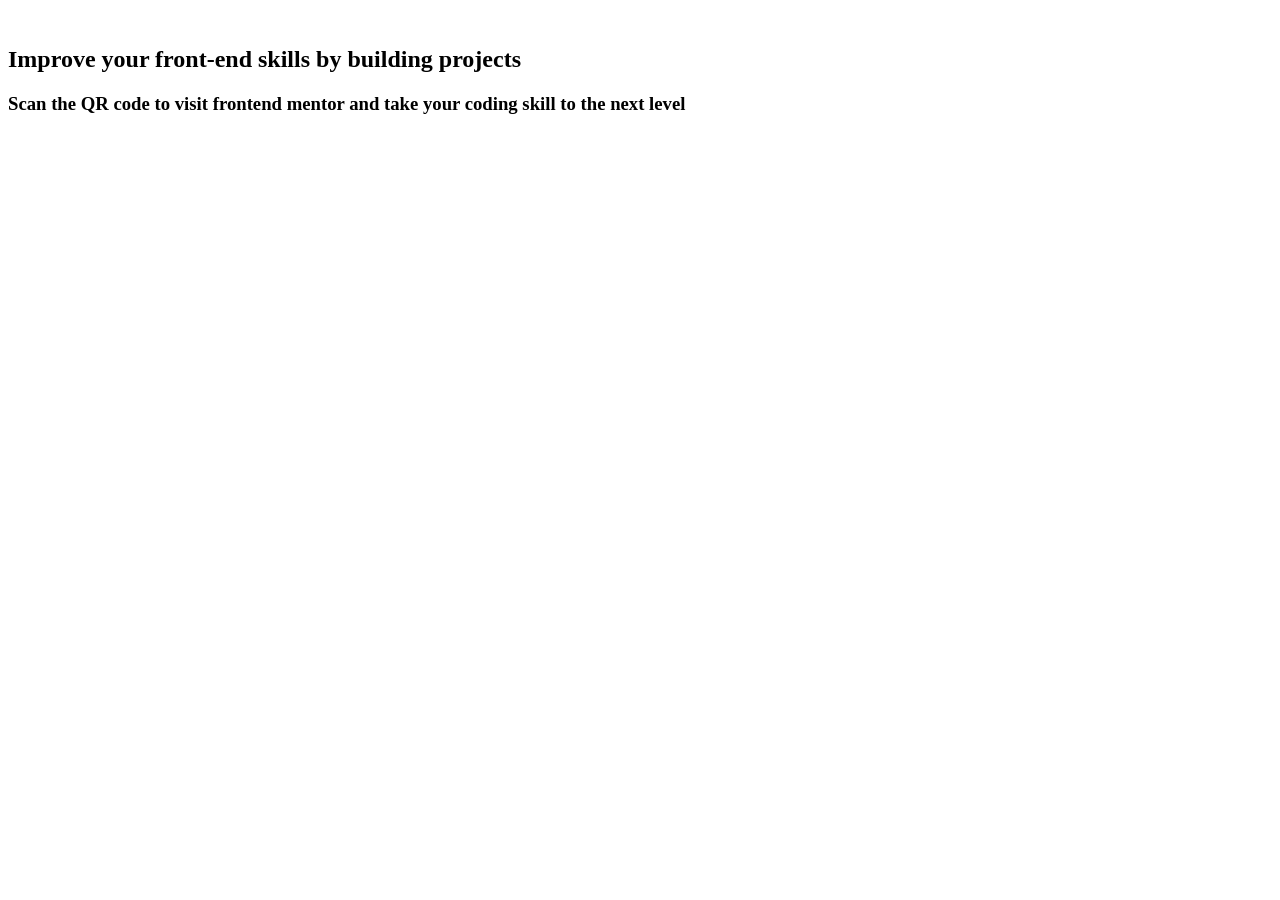
==== index.html @ 36d3d6a2 "move the files to the root folder" ====
<!DOCTYPE html>
<html lang="en">
<head>
    <meta charset="UTF-8">
    <meta name="viewport" content="width=device-width, initial-scale=1.0">
    <title>Mobile Design</title>
    <link rel="stylesheet" href="style.CSS">
    <link rel="stylesheet" href="https://fonts.google.com/specimen/Outfit">
</head>
<body>
    <section class="body">
        <div class="main">
            <div>
               <img src="images/image-qr-code (3).png" alt="">
            </div>
            <div>
                <h2>Improve your front-end skills by building projects</h2>
            </div>
            <div>
                <h3>Scan the QR code to visit frontend mentor and take your coding skill to the next level</h3>
            </div>
        </div>
    </section>
</body>
</html>

</body>
</html>
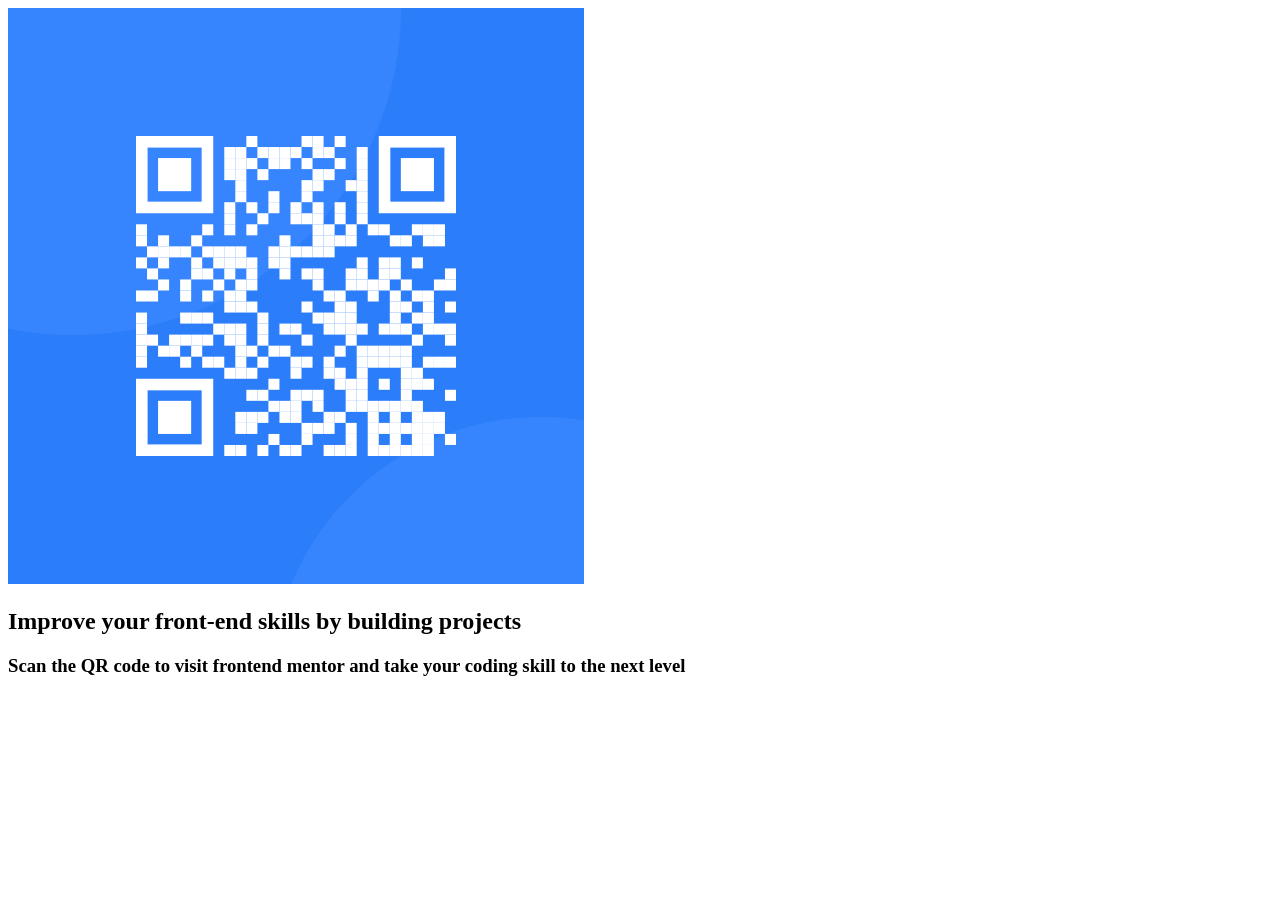
==== commit 2b9a144a: "delet the fixed size because i used media query so it's not neccessary" ====
--- a/index.html
+++ b/index.html
@@ -11,7 +11,7 @@
     <section class="body">
         <div class="main">
             <div>
-               <img src="images/image-qr-code (3).png" alt="">
+               <img src="image-qr-code (3).png" alt="">
             </div>
             <div>
                 <h2>Improve your front-end skills by building projects</h2>
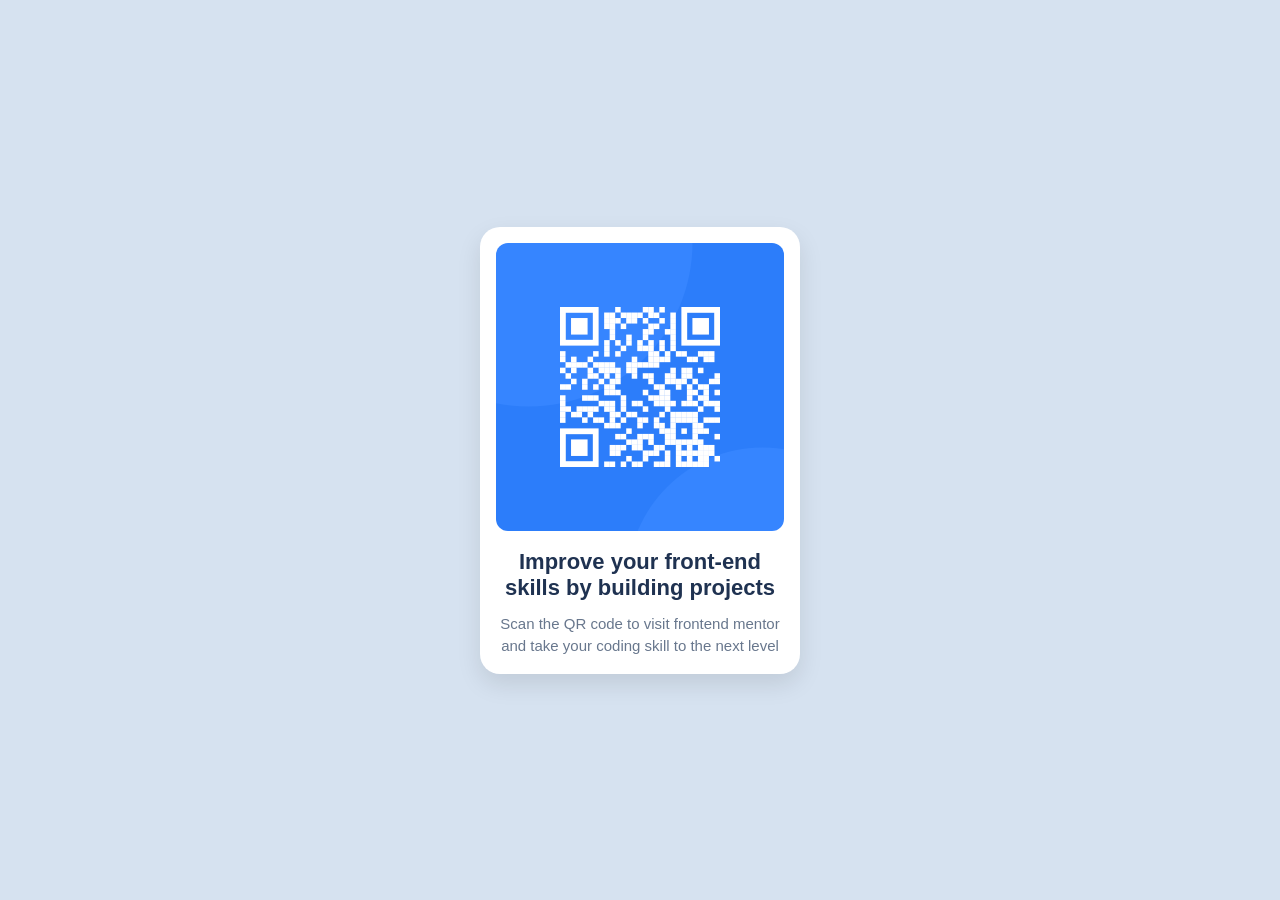
==== commit e91d44d1: "use the google font on the right way" ====
--- a/index.html
+++ b/index.html
@@ -3,8 +3,8 @@
 <head>
     <meta charset="UTF-8">
     <meta name="viewport" content="width=device-width, initial-scale=1.0">
-    <title>Mobile Design</title>
-    <link rel="stylesheet" href="style.CSS">
+    <title>QR design</title>
+    <link rel="stylesheet" href="style.css">
     <link rel="stylesheet" href="https://fonts.google.com/specimen/Outfit">
 </head>
 <body>
--- a/style.css
+++ b/style.css
@@ -0,0 +1,56 @@
+*{
+
+    box-sizing: border-box;
+}
+
+body {
+    margin: 0;
+    min-height: 100vh;
+    display: flex;
+    justify-content: center;
+    align-items: center;
+    background-color: hsl(212, 45%, 89%);
+    width: 100%;
+    font-family:outfit, sans-serif;
+}
+
+.main {
+    
+    width: min(320px, calc(100vw - 48px));
+    padding: 16px;
+    box-sizing: border-box;
+    background: white;
+    border-radius: 20px;
+    box-shadow: 0 10px 25px rgba(0, 0, 0, 0.1);
+    align-items: center;
+}
+
+img {
+    width: 100%;
+    height: auto;
+    display: block;
+    border-radius: 12px;
+}
+
+h2 {
+    color: hsl(218, 44%, 22%);
+    font-weight: 700;
+    margin: 18px 0 12px;
+    font-size: 22px;
+    text-align: center;
+
+}
+h3 {
+    color: hsl(216, 15%, 48%);
+    font-weight: 400;
+    font-size: 15px;
+    text-align: center;
+    margin: 0;
+    line-height: 1.5;
+}
+
+@media screen and (max-width: 375px) {
+    .main {
+        width: 90%;
+    }
+}
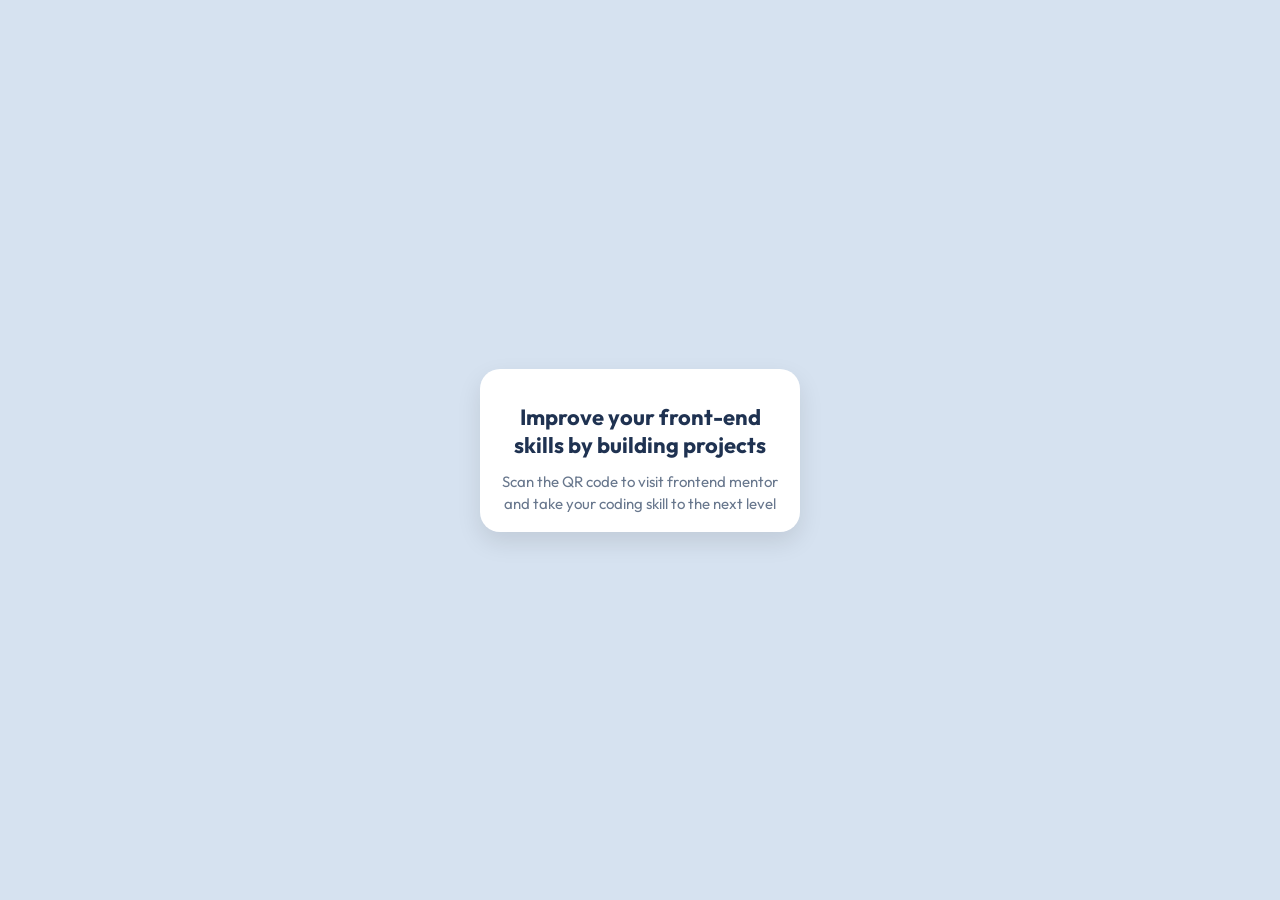
==== commit 0680e023: "use the google font on the right way and make sure the image is in the right folder and the name is " ====
--- a/index.html
+++ b/index.html
@@ -5,15 +5,17 @@
     <meta name="viewport" content="width=device-width, initial-scale=1.0">
     <title>QR design</title>
     <link rel="stylesheet" href="style.css">
-    <link rel="stylesheet" href="https://fonts.google.com/specimen/Outfit">
+    <link rel="preconnect" href="https://fonts.googleapis.com">
+    <link rel="preconnect" href="https://fonts.gstatic.com" crossorigin>
+    <link href="https://fonts.googleapis.com/css2?family=Outfit:wght@100..900&display=swap" rel="stylesheet">
 </head>
 <body>
     <section class="body">
         <div class="main">
             <div>
-               <img src="image-qr-code (3).png" alt="">
+               <img src="image-qr-code(3).png" alt="">
             </div>
-            <div>
+            <div> 
                 <h2>Improve your front-end skills by building projects</h2>
             </div>
             <div>
--- a/style.css
+++ b/style.css
@@ -11,8 +11,11 @@
     align-items: center;
     background-color: hsl(212, 45%, 89%);
     width: 100%;
-    font-family:outfit, sans-serif;
+  font-family: "Outfit", sans-serif;
+  font-optical-sizing: auto;
+ 
 }
+
 
 .main {
     
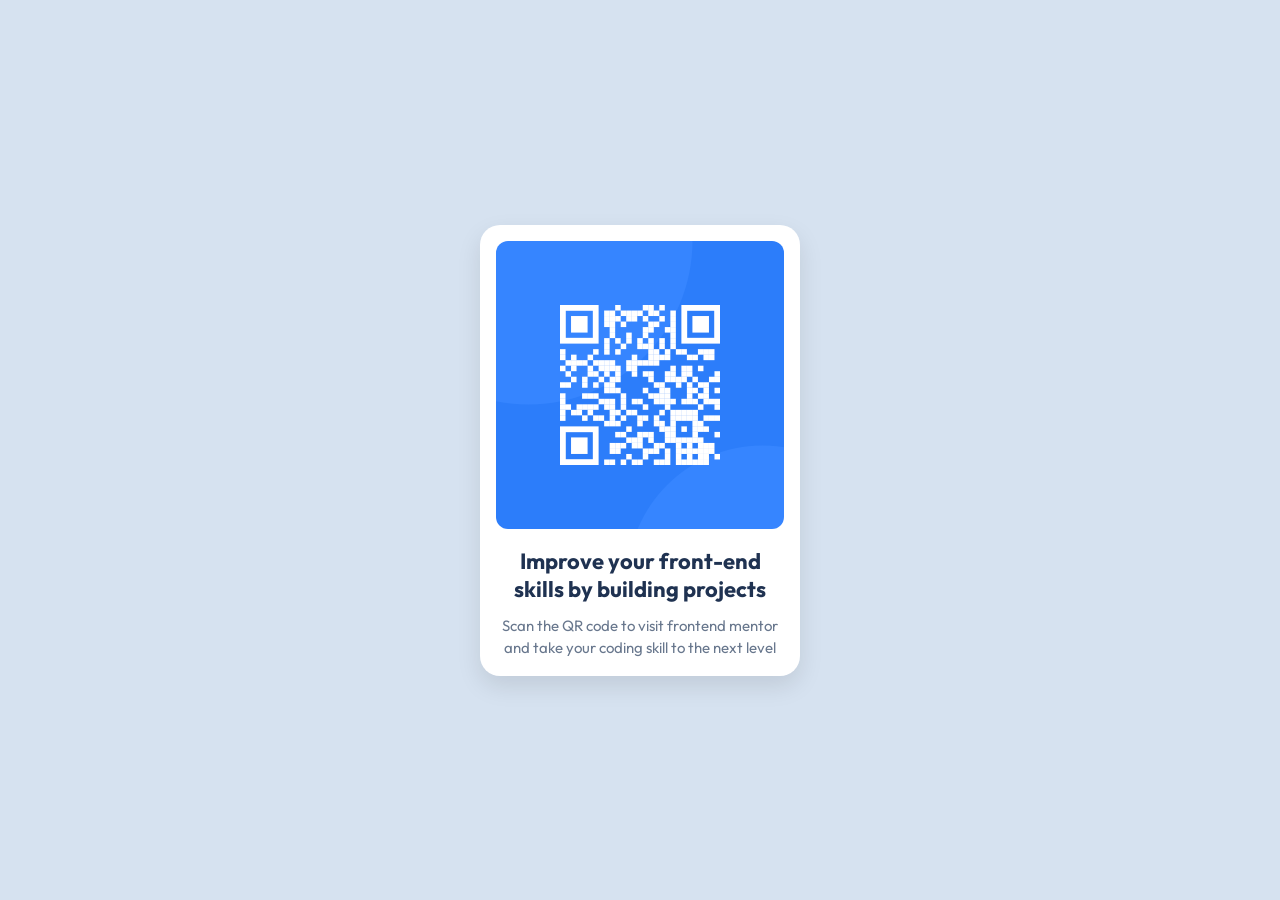
==== commit 684b4e85: "modify the image name" ====
--- a/index.html
+++ b/index.html
@@ -13,7 +13,7 @@
     <section class="body">
         <div class="main">
             <div>
-               <img src="image-qr-code(3).png" alt="">
+               <img src="image-qr-code (3).png" alt="">
             </div>
             <div> 
                 <h2>Improve your front-end skills by building projects</h2>
